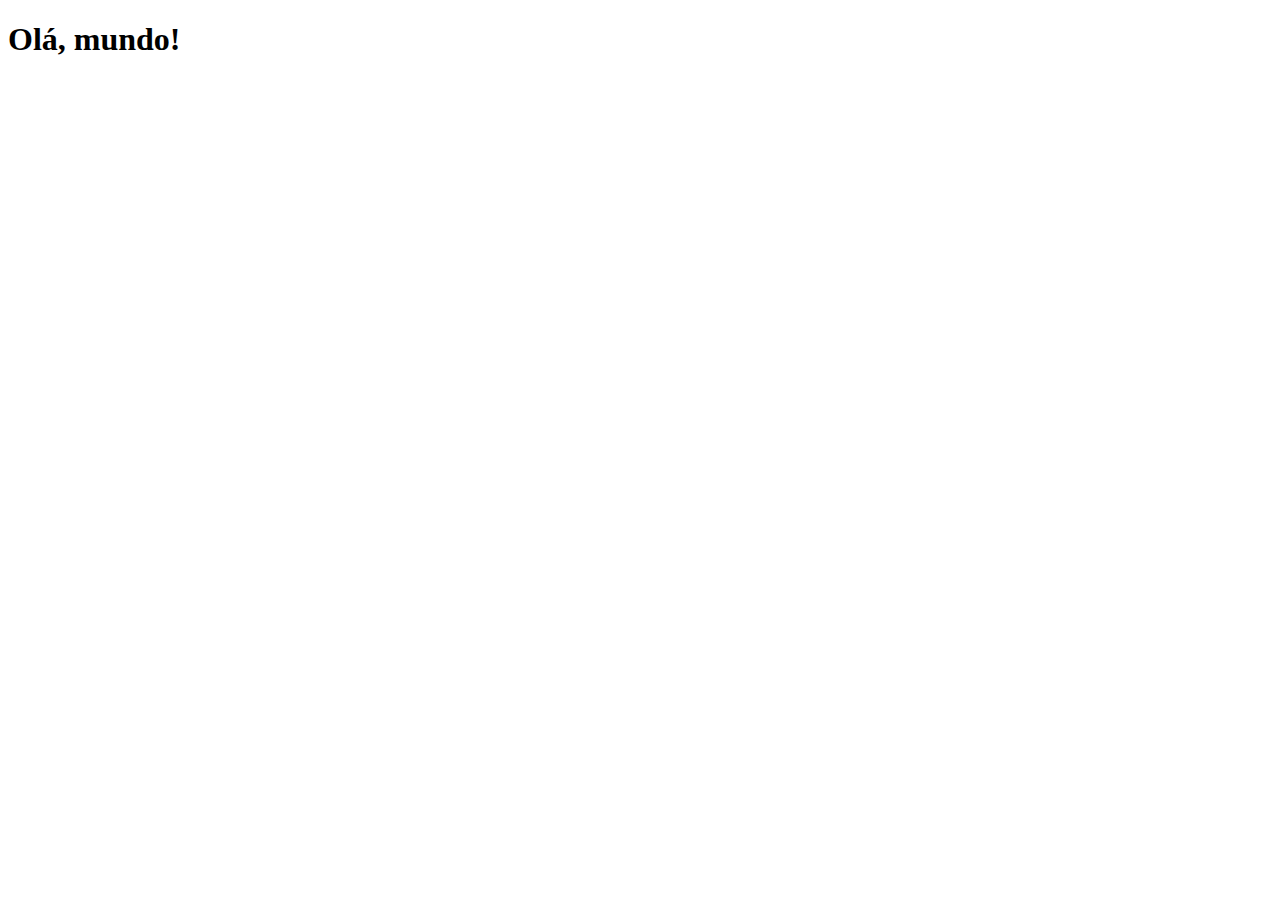
==== index.html @ 88044cce "Criando a página principal" ====
<!DOCTYPE html>
<html lang="pt-br">
<head>
  <meta charset="UTF-8">
  <meta name="viewport" content="width=device-width, initial-scale=1.0">
  <link rel="shortcut icon" href="favicon.ico" type="image/x-icon">
  <title>Projeto Redes Sociais</title>
</head>
<body>
  <h1>Olá, mundo!</h1>
</body>
</html>
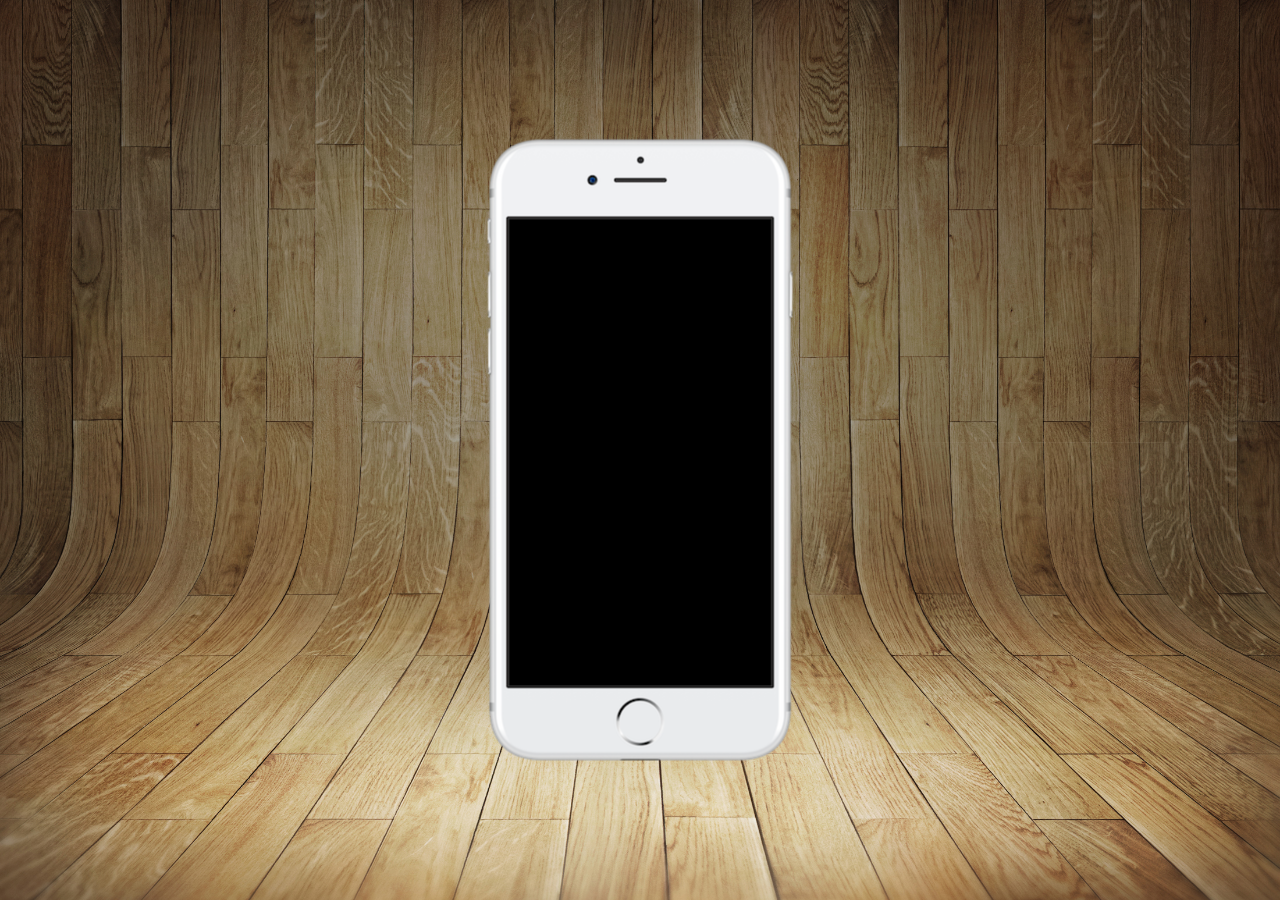
==== commit 973561e3: "Estilizando a tela principal" ====
--- a/index.html
+++ b/index.html
@@ -5,8 +5,17 @@
   <meta name="viewport" content="width=device-width, initial-scale=1.0">
   <link rel="shortcut icon" href="favicon.ico" type="image/x-icon">
   <title>Projeto Redes Sociais</title>
+  <link rel="stylesheet" href="estilos/style.css">
 </head>
 <body>
-  <h1>Olá, mundo!</h1>
+  <main>
+    <section id="telefone">
+
+    </section>
+
+    <section id="redes-sociais">
+
+    </section>
+  </main>
 </body>
 </html>--- a/estilos/style.css
+++ b/estilos/style.css
@@ -0,0 +1,35 @@
+@charset "UTF-8";
+
+* {
+  margin: 0px;
+  padding: 0px;
+  font-family: Arial, Helvetica, sans-serif;
+}
+
+html, body {
+  height: 100vh;
+  width: 100vw;
+  background-color: black;
+}
+
+body {
+  background: url('../imagens/fundo-madeira.jpg') no-repeat top center;
+  background-size: cover;
+  background-attachment: fixed;
+}
+
+main {
+  position: relative;
+  height: 100vh;
+}
+
+section#telefone {
+  position: absolute;
+  top: 50%;
+  left: 50%;
+  transform: translate(-50%, -50%);
+
+  height: 627px;
+  width: 311px;
+  background: url('../imagens/frame-iphone.png') no-repeat;
+}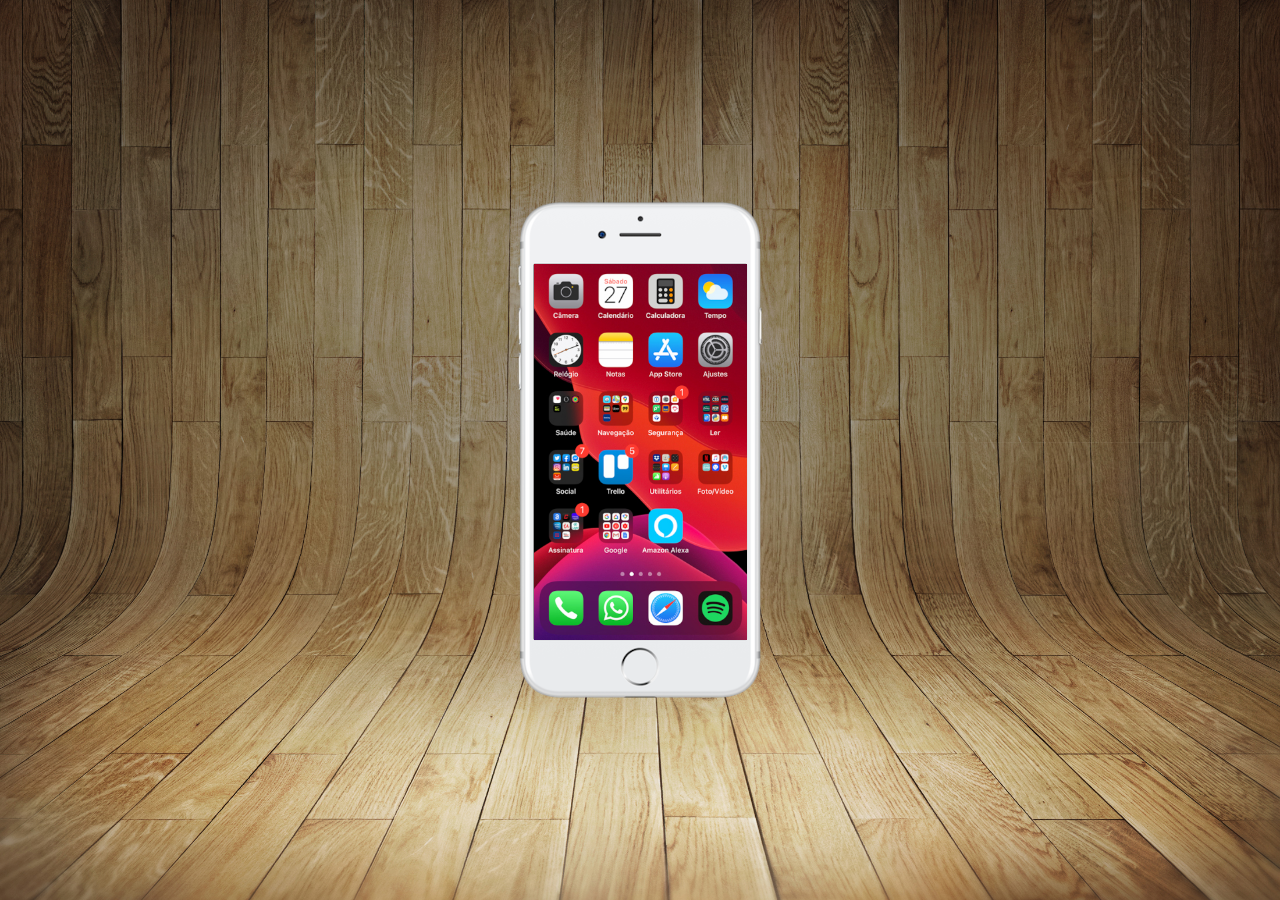
==== commit 592505a8: "Criei a tela home" ====
--- a/index.html
+++ b/index.html
@@ -10,7 +10,7 @@
 <body>
   <main>
     <section id="telefone">
-
+      <iframe src="home.html" name="tela" id="tela" frameborder="0"></iframe>
     </section>
 
     <section id="redes-sociais">
--- a/estilos/style.css
+++ b/estilos/style.css
@@ -29,7 +29,15 @@
   left: 50%;
   transform: translate(-50%, -50%);
 
-  height: 627px;
-  width: 311px;
-  background: url('../imagens/frame-iphone.png') no-repeat;
+  height: 500px;
+  width: 248px;
+  background: url('../imagens/frame-iphone1.png') no-repeat;
+}
+
+iframe#tela {
+  position: relative;
+  top: 64px;
+  left: 18px;
+  width: 213px;
+  height: 376px;
 }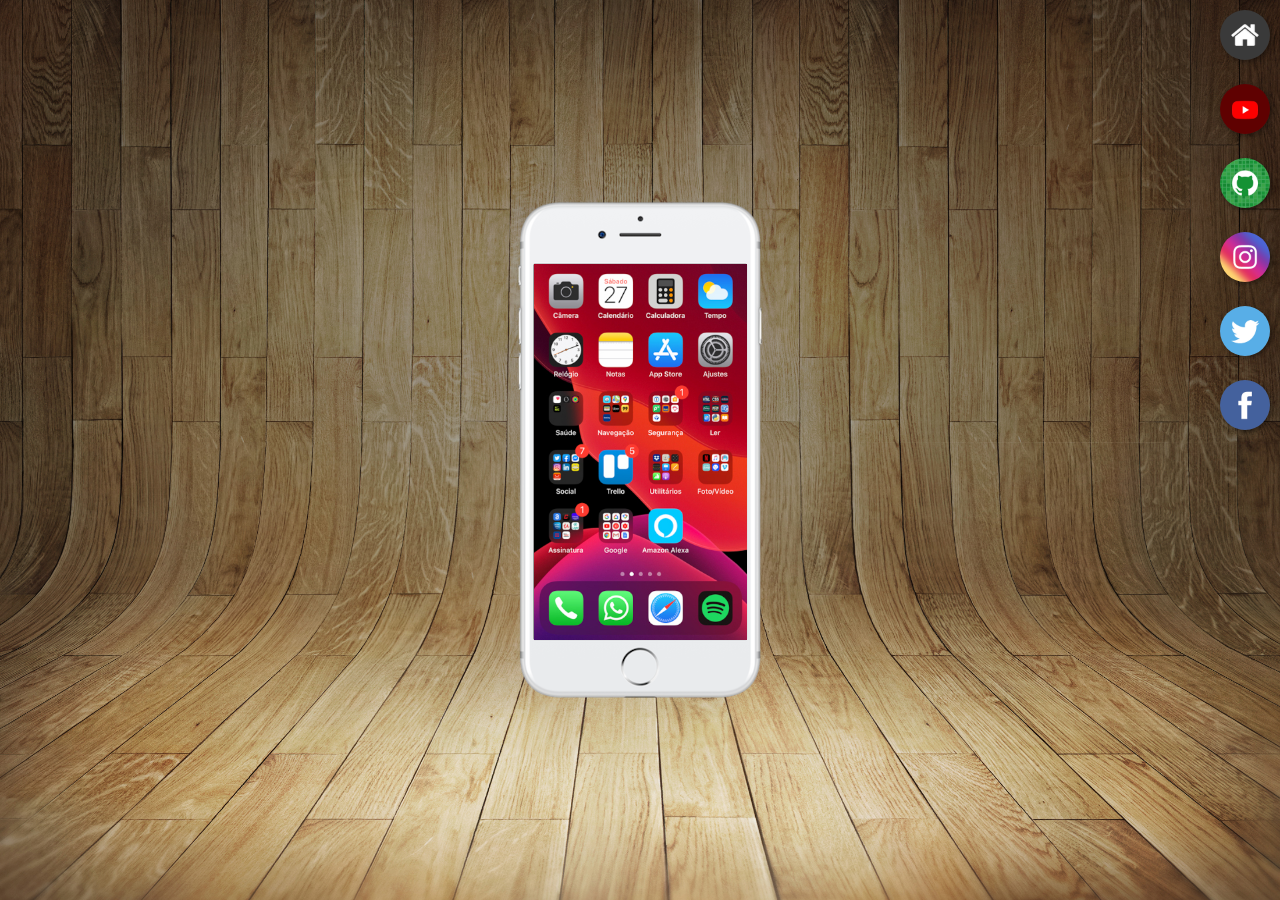
==== commit 5701d7c1: "Criei botões laterais" ====
--- a/index.html
+++ b/index.html
@@ -10,11 +10,18 @@
 <body>
   <main>
     <section id="telefone">
-      <iframe src="home.html" name="tela" id="tela" frameborder="0"></iframe>
+      <iframe src="home.html" name="tela" id="tela" frameborder="0">
+        Seu navegador não é compatível com isso!
+      </iframe>
     </section>
 
     <section id="redes-sociais">
-
+      <a href="#" target="tela"><img src="imagens/logo-home.jpg" alt="Home"></a><br>
+      <a href="#" target="tela"><img src="imagens/logo-youtube.jpg" alt="YouTube"></a><br>
+      <a href="#" target="tela"><img src="imagens/logo-github.jpg" alt="Github"></a><br>
+      <a href="#" target="tela"><img src="imagens/logo-instagram.jpg" alt="Instagram"></a><br>
+      <a href="#" target="tela"><img src="imagens/logo-twitter.jpg" alt="Twitter"></a><br>
+      <a href="#" target="tela"><img src="imagens/logo-facebook.jpg" alt="Facebook"></a><br>
     </section>
   </main>
 </body>
--- a/estilos/style.css
+++ b/estilos/style.css
@@ -40,4 +40,20 @@
   left: 18px;
   width: 213px;
   height: 376px;
+}
+
+section#redes-sociais {
+  text-align: right;
+}
+
+section#redes-sociais img {
+  width:50px;
+  margin: 10px;
+  border-radius: 50%;
+  box-shadow: 2px 2px 5px rgba(0, 0, 0, 0.4);
+  box-sizing: border-box;
+}
+
+section#redes-sociais img:hover {
+  border: 2px solid rgba(255, 255, 255, 0.6);
 }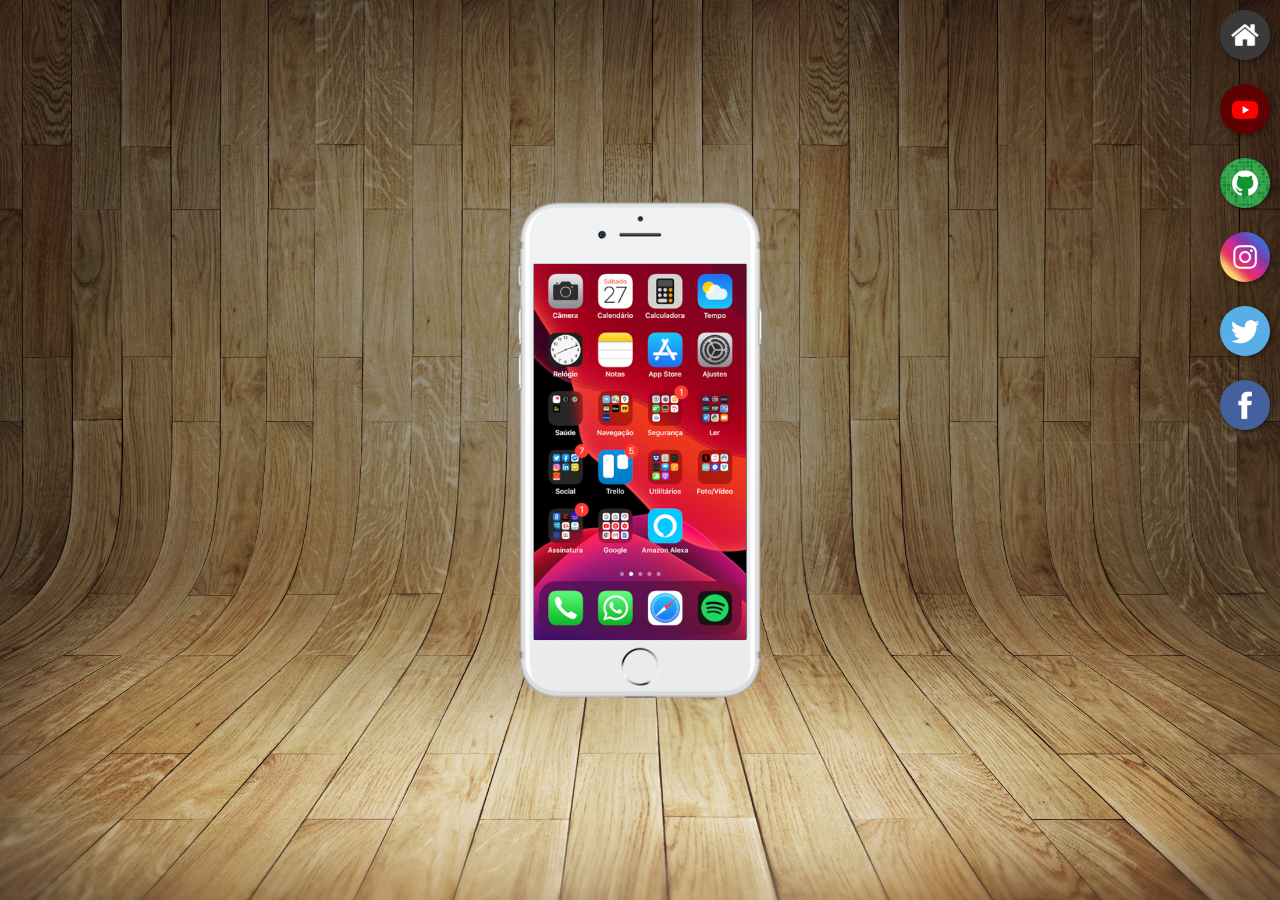
==== commit 134c3ff7: "Criando as páginas das redes sociais" ====
--- a/index.html
+++ b/index.html
@@ -16,12 +16,12 @@
     </section>
 
     <section id="redes-sociais">
-      <a href="#" target="tela"><img src="imagens/logo-home.jpg" alt="Home"></a><br>
-      <a href="#" target="tela"><img src="imagens/logo-youtube.jpg" alt="YouTube"></a><br>
-      <a href="#" target="tela"><img src="imagens/logo-github.jpg" alt="Github"></a><br>
-      <a href="#" target="tela"><img src="imagens/logo-instagram.jpg" alt="Instagram"></a><br>
-      <a href="#" target="tela"><img src="imagens/logo-twitter.jpg" alt="Twitter"></a><br>
-      <a href="#" target="tela"><img src="imagens/logo-facebook.jpg" alt="Facebook"></a><br>
+      <a href="home.html" target="tela"><img src="imagens/logo-home.jpg" alt="Home"></a><br>
+      <a href="youtube.html" target="tela"><img src="imagens/logo-youtube.jpg" alt="YouTube"></a><br>
+      <a href="github.html" target="tela"><img src="imagens/logo-github.jpg" alt="Github"></a><br>
+      <a href="instagram.html" target="tela"><img src="imagens/logo-instagram.jpg" alt="Instagram"></a><br>
+      <a href="twitter.html" target="tela"><img src="imagens/logo-twitter.jpg" alt="Twitter"></a><br>
+      <a href="facebook.html" target="tela"><img src="imagens/logo-facebook.jpg" alt="Facebook"></a><br>
     </section>
   </main>
 </body>
--- a/estilos/style.css
+++ b/estilos/style.css
@@ -38,7 +38,7 @@
   position: relative;
   top: 64px;
   left: 18px;
-  width: 213px;
+  width: 212px;
   height: 376px;
 }
 
